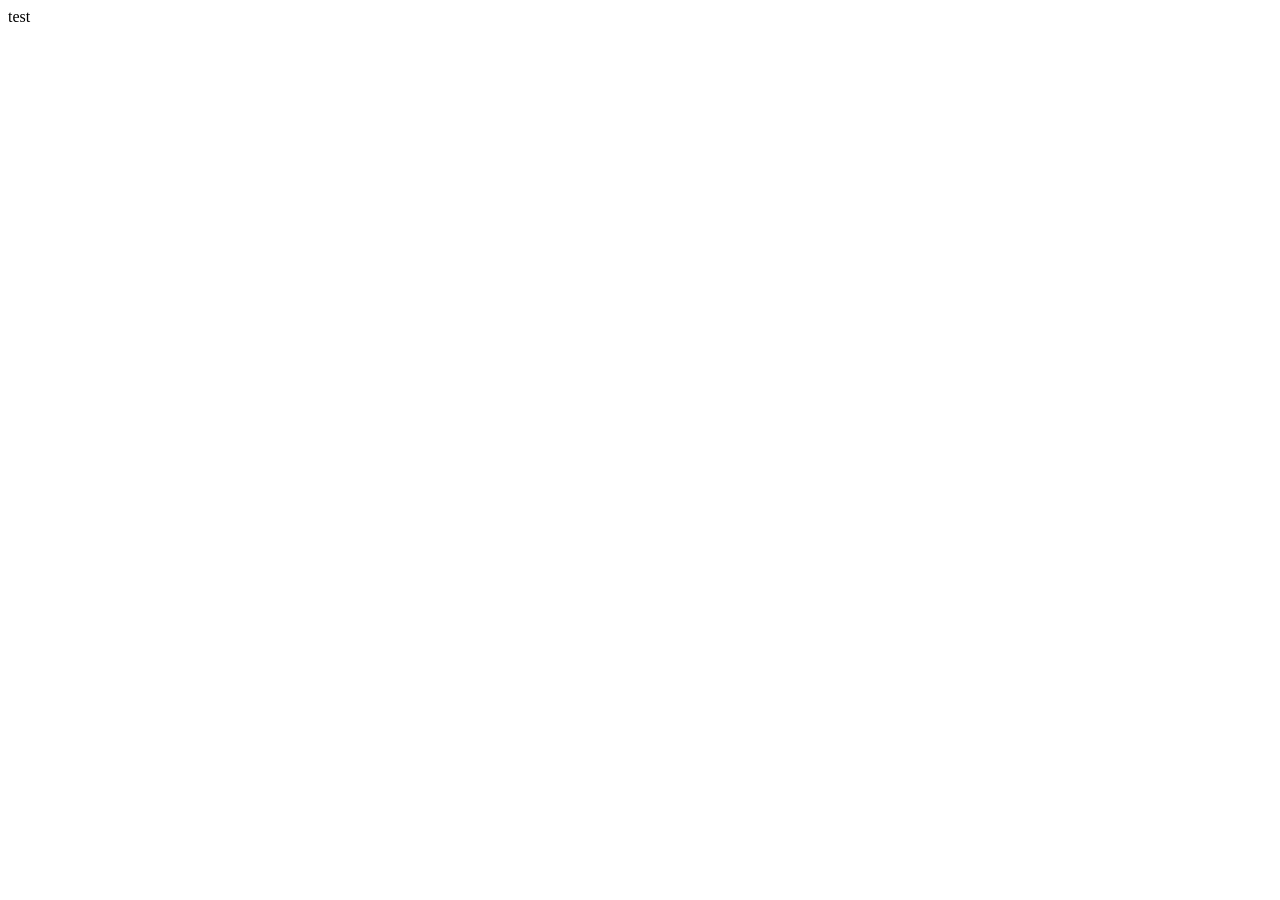
==== index.html @ dfa4d647 "first commit" ====
<!DOCTYPE html>
<html lang="en">
<head>
    <meta charset="UTF-8">
    <meta http-equiv="X-UA-Compatible" content="IE=edge">
    <meta name="viewport" content="width=device-width, initial-scale=1.0">
    <title>Document</title>
</head>
<body>
    test
</body>
</html>
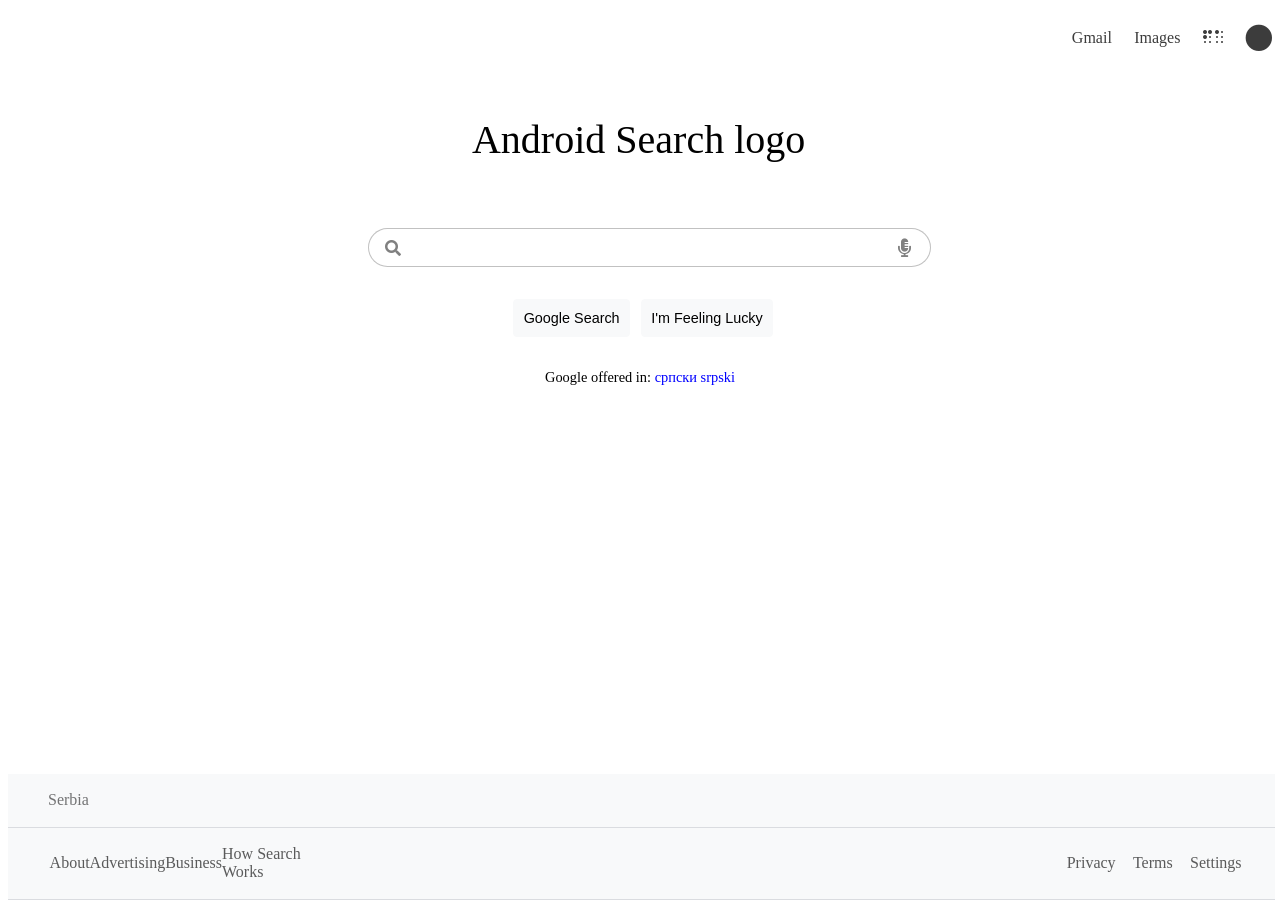
==== commit ba63951b: "fc" ====
--- a/index.html
+++ b/index.html
@@ -4,9 +4,75 @@
     <meta charset="UTF-8">
     <meta http-equiv="X-UA-Compatible" content="IE=edge">
     <meta name="viewport" content="width=device-width, initial-scale=1.0">
-    <title>Document</title>
+    <link rel="stylesheet" href="https://use.fontawesome.com/releases/v5.15.1/css/all.css" integrity="sha384-vp86vTRFVJgpjF9jiIGPEEqYqlDwgyBgEF109VFjmqGmIY/Y4HV4d3Gp2irVfcrp" crossorigin="anonymous">
+    <link rel="manifest" href="./manifest.json">
+    <meta name='theme-color' content='#fff'>
+    <link rel="apple-touch-icon" href="images/icon.png">
+    <title>Web Search</title>
+    <link rel="stylesheet" href="style.css
+    ">
 </head>
 <body>
-    test
+    <div class="wrapper">
+        <div class="content">
+            <div class="header">
+                <div class="navLeft"></div>
+                <nav>
+                    <ul class="navList">
+                        <li><a href="www.gmail.com">Gmail</a></li>
+                        <li><a href="https://www.google.rs/imghp?hl=en&ogbl">Images</a></li>
+                        <li><a href="#"><i class="fas fa-braille"></i> </a></li>
+                        <li><a href="#"><i class="fas fa-circle circle"></i></a></li>
+                    </ul>
+                </nav>
+            </div>
+
+            <div class="main">
+                <div class="mainContent">
+                    <div class="logo logoTest">Android Search logo</div>
+                    <div class="inputIcons">
+                    <form action="https://www.google.com/search" id="form-id" class="formSearch">
+                        <input type="text" class="searchInput" name="q">
+                        <i class=" searchGl fas fa-search"></i>
+                        <i class="microphone fas fa-microphone-alt"></i>
+                    </form>
+                </div>
+                
+                    <div class="buttons">
+                        <button class="btn" onclick="document.getElementById('form-id').submit()">Google Search</button>
+                        <a class="btnLink"href="https://www.google.com/doodles"><button class="btn"> I'm Feeling Lucky</button></a>
+                    </div>
+                    <div class="buttons">
+                        <p>Google offered in: <a href="#">српски</a> <a href="#">srpski</a> </p>
+                    </div>
+                </div>
+            </div>
+        </div>
+        <footer>
+            <div class="footerHalf">
+                    <p>Serbia</p>
+            </div>
+            <div class="footerHalf">
+                <div class="footerMenu">
+                    <div class="footerSide">
+                        <ul>
+                            <li><a href="#">About</a></li>
+                            <li><a href="#">Advertising</a></li>
+                            <li><a href="#">Business</a></li>
+                            <li><a href="#">How Search Works</a></li>
+                        </ul>
+                    </div>
+                    <div class="footerSide right">
+                        <ul>
+                            <li><a href="#">Privacy</a></li>
+                            <li><a href="#">Terms</a></li>
+                            <li><a href="#">Settings</a></li>
+                        </ul>
+                    </div>
+                </div>
+        </div>
+        </footer>
+    </div>
+    <script src="./script.js"></script>
 </body>
 </html>
--- a/style.css
+++ b/style.css
@@ -0,0 +1,192 @@
+*{
+    text-decoration: none !important;
+ }
+ .wrapper{
+     width: 100%;
+     margin: 0 auto;
+ }
+ .content{
+     /* width: 96%; */
+ position: relative;
+ }
+ .header{
+     display: flex;
+     align-items: center;
+     justify-content: space-between;
+ }
+ 
+ .navLeft{
+     width: 80%;
+ }
+ nav{
+     width: 19%;
+ }
+ .circle{
+     font-size: 1.7rem;
+ }
+ .navList{
+     display:flex;
+     align-items: center;
+     justify-content: space-between;
+     list-style-type: none;
+ }
+ .navList a{
+     text-decoration: none;
+     color: rgba(31, 31, 31, 0.87);
+ }
+ .navList a:hover{
+     border-bottom: 1px solid rgba(0,0,0,0.87);
+ }
+ .main{
+     width: 43%;
+     margin: 0 auto;
+ }
+ .mainContent{
+     width: 100%;
+     margin: 0 auto;
+ }
+ .inputIcons{
+     
+     position: relative;
+ }
+ .searchGl{
+     position: absolute;
+     top: 12px;
+     left: 17px;
+     color: gray;
+     margin-right:3rem ;
+ }
+ .microphone{
+     color: gray;
+     position: absolute;
+     top: 10px;
+     right: 1px;
+     font-size: 1.2rem;
+     /* dad */
+ }
+ .logo{/* 
+     background: url('./images/google-logo.png');
+     background-position: center;
+     background-size: cover;
+     background-repeat: no-repeat; */
+     width: 21rem;
+     margin: 3rem auto 0 auto;
+     /* height: 10rem; */
+     height: 7rem;
+     
+ }
+ .logoTest{
+     font-size: 2.5rem;
+ }
+ .searchInput{
+     width: 92%;
+     padding: 0.7rem;
+     border-radius: 5rem;
+     outline: none;
+     padding-left: 10px;
+     border: 1px solid rgba(165, 165, 165, 0.685);
+ }
+ .formSearch input[type="text"] {
+     padding-left: 50px;
+ }
+ .searchInput:hover{
+     border: none;
+     outline: none;
+     box-shadow: 1px 1px 3px 1px rgba(131, 131, 131, 0.41);
+ 
+ }
+ .buttons{
+     width: 100%;
+     margin: 2rem auto;   
+     text-align: center;
+ }
+ .btn{
+     padding: 0.6rem;
+     background-color: #f8f9fa;
+     border: 1px solid #f8f9fa;
+     border-radius: 4px;
+     cursor: pointer;
+     font-size: 0.9rem;
+ margin-left: 0.4rem;
+ outline: none;
+ }
+ .btnLink{
+     text-transform: capitalize ;
+     color: rgb(131, 127, 127) ;
+     text-decoration: none ;
+     border-bottom: none;
+ }
+ .btn:hover{
+     border: 1px solid #dadada;
+ }
+ 
+ .buttons p{
+     font-size: 0.9rem;
+ }
+ .buttons a{
+     text-transform: lowercase;
+     text-decoration: none;
+     color: blue;
+ }
+ .buttons a:hover{
+     border-bottom: 1px solid blue;
+ }
+ footer{
+   position: absolute;
+   width: 99%;
+   bottom: 0;
+ }
+ .footerHalf{
+     padding: 0.1rem 0.1rem;
+     background-color: #f8f9fa;
+     color: rgba(0,0,0,.54);
+     border-bottom: 1px solid #dadce0;
+ }
+ .footerHalf p{
+     margin-left: 2.4rem;
+ }
+ .footerMenu{
+     display: flex;
+     align-items: center;
+     justify-content: space-between;
+ }
+ .footerMenu ul{
+     display: flex;
+     align-items: center;
+     justify-content: space-between;
+     list-style-type: none;
+ }
+ .footerMenu a{
+ text-decoration: none;
+ color: rgba(0,0,0,.64);
+ }
+ .footerSide{
+     width: 26%;
+ }
+ .right{
+     width: 17%;
+     margin-right: 2rem;
+ }
+ 
+ 
+ @media screen and (max-width: 768px) {
+     nav{
+         width: 100%;
+     }
+     .header{
+         width: 100%;
+     }
+     .circle{
+         font-size: 1.1rem;
+     }
+     .main{
+         width: 80%;
+         margin: 0 auto;
+     }
+     .logo{
+         width: 15rem;
+     }
+     footer{
+         display: none;
+     }
+ }
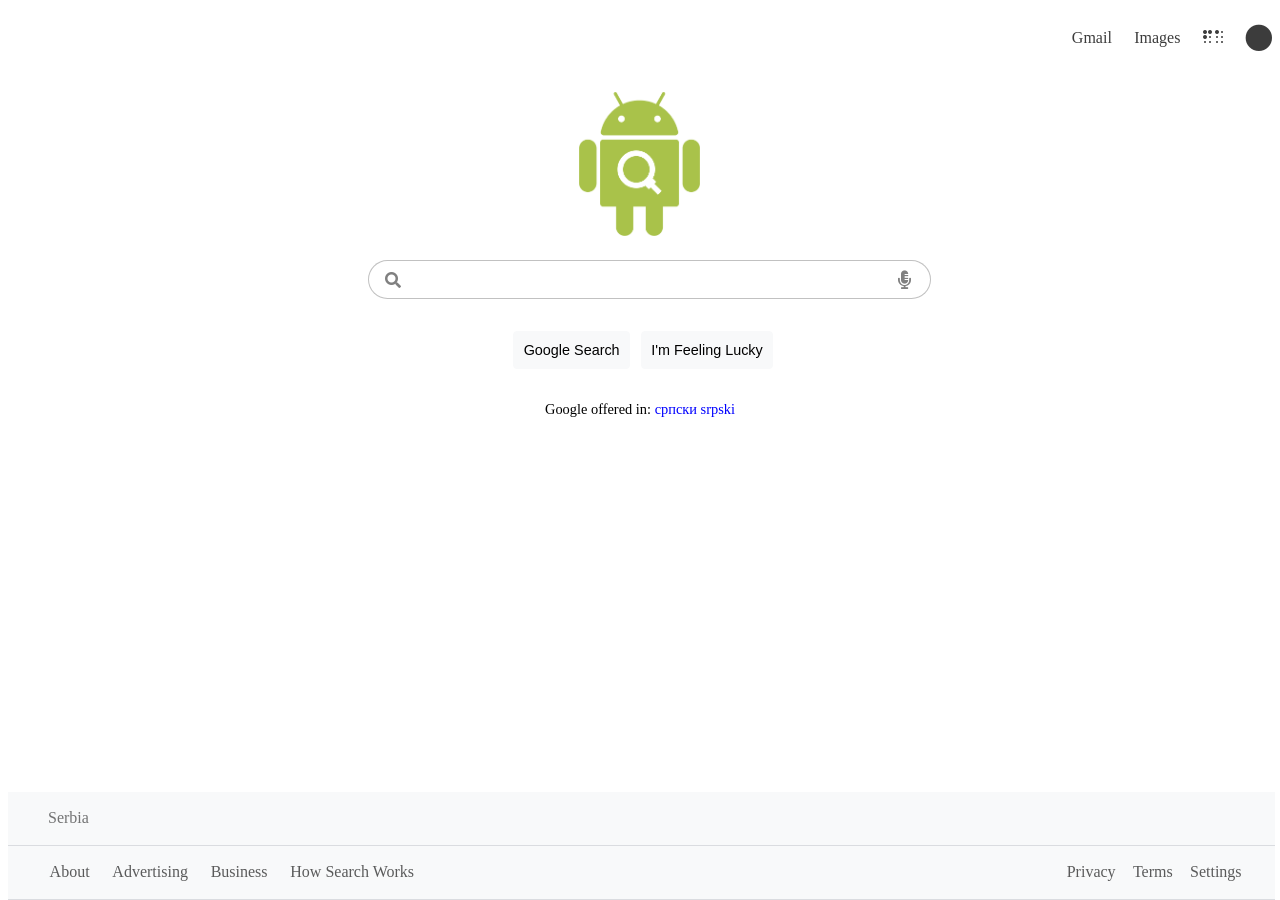
==== commit 3b125774: "asf" ====
--- a/index.html
+++ b/index.html
@@ -29,7 +29,7 @@
 
             <div class="main">
                 <div class="mainContent">
-                    <div class="logo logoTest">Android Search logo</div>
+                    <div class="logo logoTest"></div>
                     <div class="inputIcons">
                     <form action="https://www.google.com/search" id="form-id" class="formSearch">
                         <input type="text" class="searchInput" name="q">
--- a/style.css
+++ b/style.css
@@ -64,15 +64,14 @@
      font-size: 1.2rem;
      /* dad */
  }
- .logo{/* 
-     background: url('./images/google-logo.png');
-     background-position: center;
-     background-size: cover;
-     background-repeat: no-repeat; */
-     width: 21rem;
-     margin: 3rem auto 0 auto;
-     /* height: 10rem; */
-     height: 7rem;
+ .logo{
+     background: url('./images/AndroidSearch/AndroidSearch1.png');
+      background-position: center;
+     background-size: contain;
+     background-repeat: no-repeat;
+     width: 23rem;
+     margin: 1.5rem auto;
+     height: 9rem;
      
  }
  .logoTest{
@@ -161,7 +160,7 @@
  color: rgba(0,0,0,.64);
  }
  .footerSide{
-     width: 26%;
+     width: 32%;
  }
  .right{
      width: 17%;
